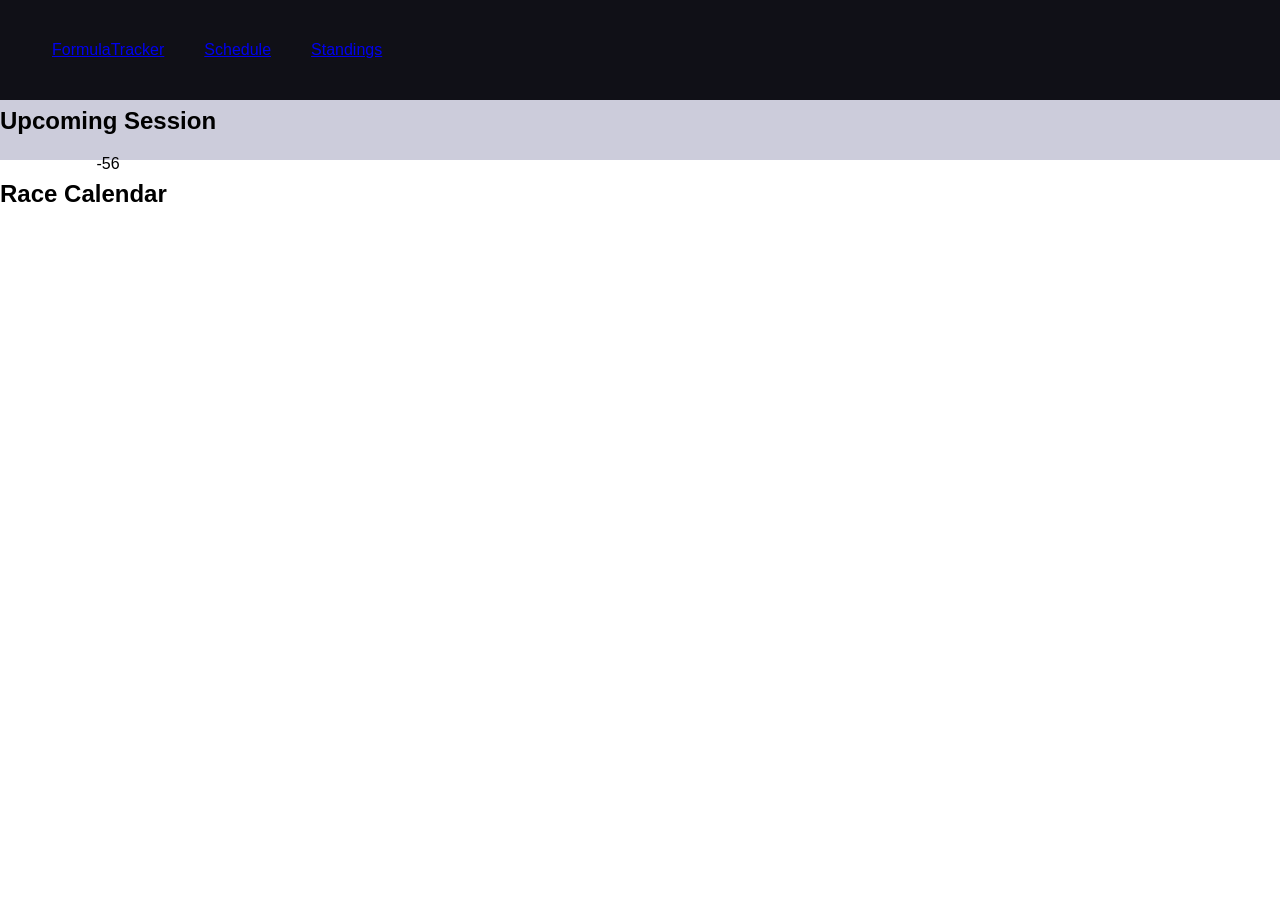
==== index.html @ 2da21b91 "mega commit" ====
<!DOCTYPE html>
<html lang="sv">
<head>
    <meta charset="UTF-8">
    <meta name="viewport" content="width=device-width, initial-scale=1.0">
    <link rel="stylesheet" href="style.css">
    <title>FormulaTracker</title>
</head>
<body>
    <header class="header">
        <nav class="nav">
            <a class="logo" href="index.html">FormulaTracker</a>
        

            <a class="nav-link" href="schedule.html">Schedule</a>
            <a class="nav-link" href="standings.html">Standings</a>
            

            <div class="nav-spacer"></div>
        </nav>
    </header>

    <section class="upcoming-bar">
        <div class="session-info">
            <h2>Upcoming Session</h2>
            <p id="session-name"></p>
            <div class="clock" id="clock1">
                <div data-value="days"</div>
                <div data-value="hours"></div>
                <div data-value="minutes"></div>
                <div data-value="seconds"></div>
            </div>
        </div>
    </section>

    <main>
        <section id="calendar" class="calendar">
            <h2>Race Calendar</h2>
            <div id="calendar-container" class="calendar-container">
               
            </div>
    </main>


    <script src="script/countdown.js"> </script>
    <script src="script/script.js"> </script>
    <script src="script/calendar.js"> </script>
</body>
</html>
---- style.css ----
body{
    margin: 0;
    background: var(--background);
    color: var(--text-color);
    font-family: 'Arial', sans-serif;
}

.header{
    background: #101017;
    height: 60px;
    padding: 20px;
    text-align: center;
}

.nav{
    height: 100%;
    display : flex;
    align-items: center;
    gap: 40px;
    padding: 0 32px;
}

.upcoming-bar{
    background: #ccccdb;
    height: 60px;

    display: flex;
    align-items: center;
}

.clock{
   text-align: center;
   align-items: center;
}
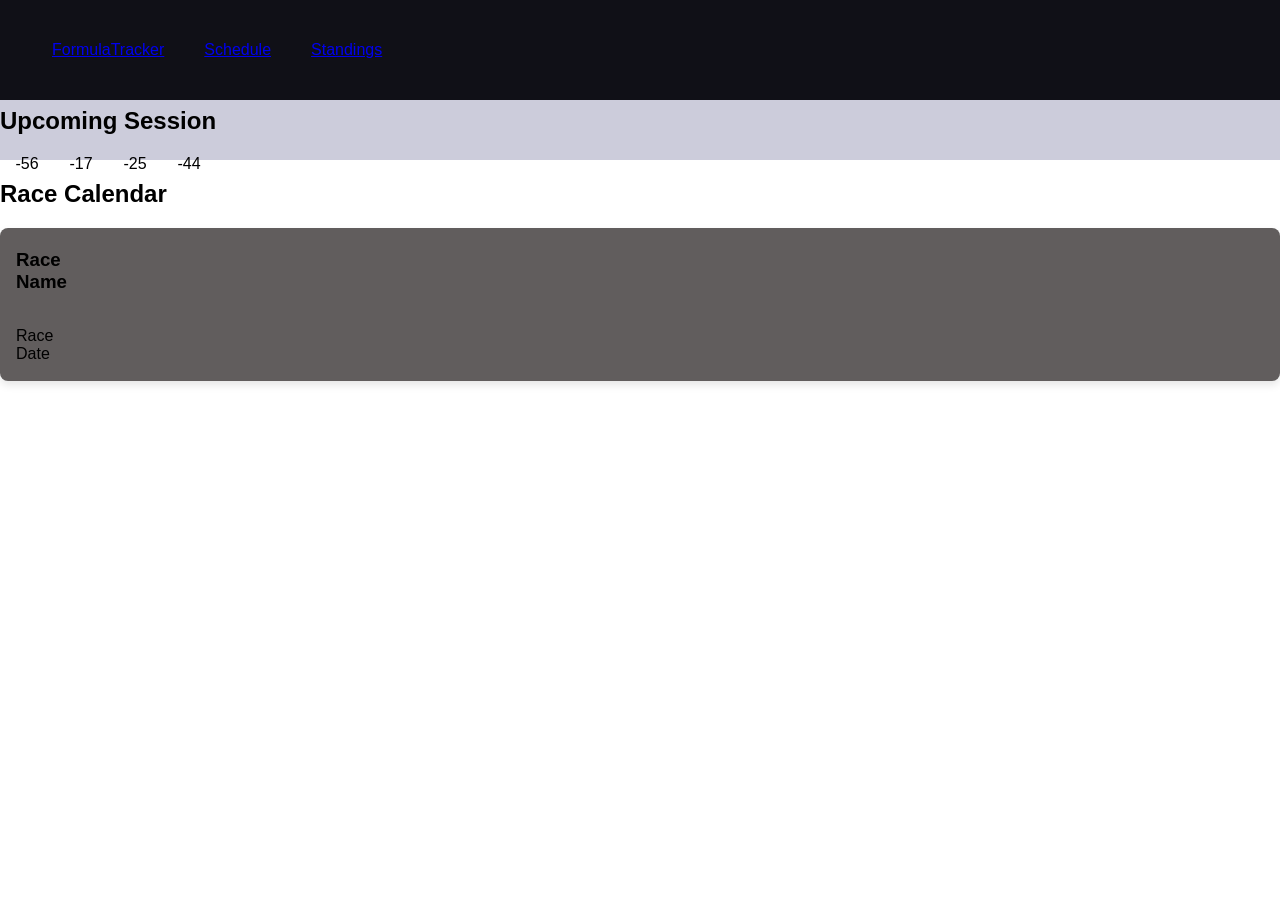
==== commit b5a5a6b8: "CSS changes -Cards -Fixed layout" ====
--- a/index.html
+++ b/index.html
@@ -22,13 +22,13 @@
 
     <section class="upcoming-bar">
         <div class="session-info">
-            <h2>Upcoming Session</h2>
+            <h1>Upcoming Session</h1>
             <p id="session-name"></p>
             <div class="clock" id="clock1">
-                <div data-value="days"</div>
-                <div data-value="hours"></div>
-                <div data-value="minutes"></div>
-                <div data-value="seconds"></div>
+                <div data-value="days"> </div>
+                <div data-value="hours"> </div>
+                <div data-value="minutes"> </div>
+                <div data-value="seconds"> </div>
             </div>
         </div>
     </section>
@@ -36,9 +36,13 @@
     <main>
         <section id="calendar" class="calendar">
             <h2>Race Calendar</h2>
-            <div id="calendar-container" class="calendar-container">
-               
+            <div id="calendar-card" class="calendar-card">
+                <div class="calendar-container">
+                    <h3 id="race-name">Race Name</h3>
+                    <p id="race-date">Race Date</p>
+                </div>
             </div>
+        </section>
     </main>
 
 
--- a/style.css
+++ b/style.css
@@ -26,9 +26,32 @@
 
     display: flex;
     align-items: center;
+
+
 }
 
 .clock{
    text-align: center;
-   align-items: center;
+
+   display: flex;
+   justify-content: space-around;
+   flex-direction: row;
+
+   flex: grow;
+}
+
+.calendar-card{
+    box-shadow: 0 4px 8px rgba(0, 0, 0, 0.1);
+    border-radius: 8px;
+
+    background: #615d5d;
+}
+
+.calendar-container{
+     width: 20px;
+    display: flex;
+    flex-direction: column;
+    padding: 2px 16px;
+
+   
 }
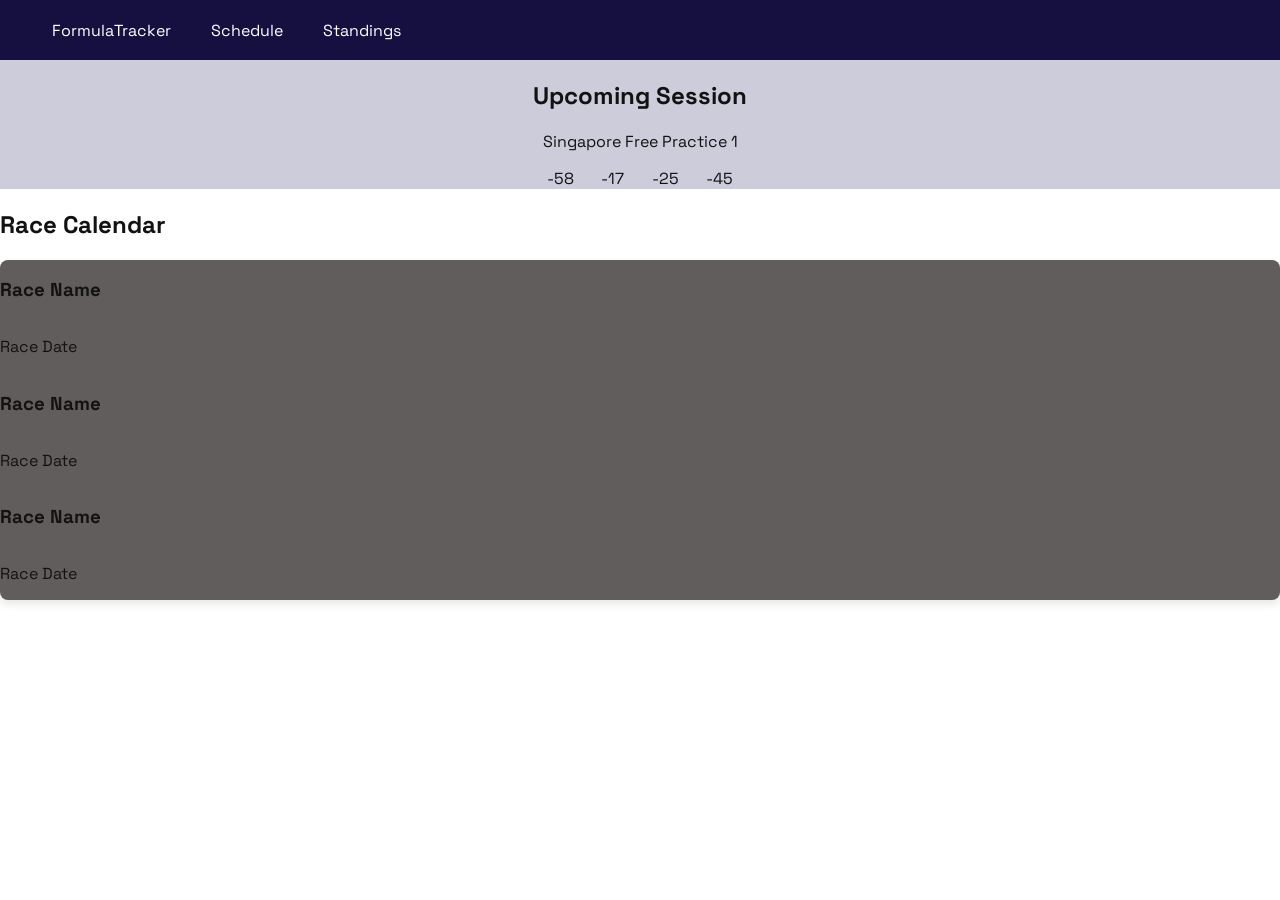
==== commit 31312506: "Changed layout" ====
--- a/index.html
+++ b/index.html
@@ -1,19 +1,22 @@
 <!DOCTYPE html>
-<html lang="sv">
+<html lang="en">
 <head>
     <meta charset="UTF-8">
     <meta name="viewport" content="width=device-width, initial-scale=1.0">
     <link rel="stylesheet" href="style.css">
+    <link rel="preconnect" href="https://fonts.googleapis.com">
+    <link rel="preconnect" href="https://fonts.gstatic.com" crossorigin>
+    <link href="https://fonts.googleapis.com/css2?family=Space+Grotesk:wght@300..700&display=swap" rel="stylesheet">
     <title>FormulaTracker</title>
 </head>
 <body>
     <header class="header">
         <nav class="nav">
-            <a class="logo" href="index.html">FormulaTracker</a>
+            <a id="logo" href="index.html">FormulaTracker</a>
         
 
-            <a class="nav-link" href="schedule.html">Schedule</a>
-            <a class="nav-link" href="standings.html">Standings</a>
+            <a id="nav-link" href="schedule.html">Schedule</a>
+            <a id="nav-link" href="standings.html">Standings</a>
             
 
             <div class="nav-spacer"></div>
@@ -23,7 +26,7 @@
     <section class="upcoming-bar">
         <div class="session-info">
             <h1>Upcoming Session</h1>
-            <p id="session-name"></p>
+            <p id="session-name"> Singapore Free Practice 1</p>
             <div class="clock" id="clock1">
                 <div data-value="days"> </div>
                 <div data-value="hours"> </div>
@@ -41,6 +44,14 @@
                     <h3 id="race-name">Race Name</h3>
                     <p id="race-date">Race Date</p>
                 </div>
+                  <div class="calendar-container">
+                    <h3 id="race-name">Race Name</h3>
+                    <p id="race-date">Race Date</p>
+                </div>
+                  <div class="calendar-container">
+                    <h3 id="race-name">Race Name</h3>
+                    <p id="race-date">Race Date</p>
+                </div>
             </div>
         </section>
     </main>
--- a/style.css
+++ b/style.css
@@ -1,33 +1,53 @@
+* {
+  box-sizing: border-box;
+  color: #131212;
+    font-family: 'Space Grotesk', sans-serif;
+    text-decoration: none;
+}
 body{
     margin: 0;
     background: var(--background);
-    color: var(--text-color);
-    font-family: 'Arial', sans-serif;
 }
 
 .header{
-    background: #101017;
+    background: #151040;
     height: 60px;
     padding: 20px;
     text-align: center;
 }
 
+
 .nav{
     height: 100%;
     display : flex;
     align-items: center;
+    justify-content: flex-start;
     gap: 40px;
     padding: 0 32px;
+}
+#logo{
+   color: white;
+
+   display: flex;
+  justify-content: space-between;
+}
+#nav-link{
+    color: white;
 }
 
 .upcoming-bar{
     background: #ccccdb;
-    height: 60px;
+    height: 100%;
 
     display: flex;
     align-items: center;
+    flex-direction: column;
+    text-align: center;
+}
 
-
+#session-name{
+   flex: display;
+   align-items: flex-start;
 }
 
 .clock{
@@ -36,11 +56,10 @@
    display: flex;
    justify-content: space-around;
    flex-direction: row;
-
    flex: grow;
 }
 
-.calendar-card{
+#calendar-card{
     box-shadow: 0 4px 8px rgba(0, 0, 0, 0.1);
     border-radius: 8px;
 
@@ -48,10 +67,6 @@
 }
 
 .calendar-container{
-     width: 20px;
     display: flex;
     flex-direction: column;
-    padding: 2px 16px;
-
-   
 }
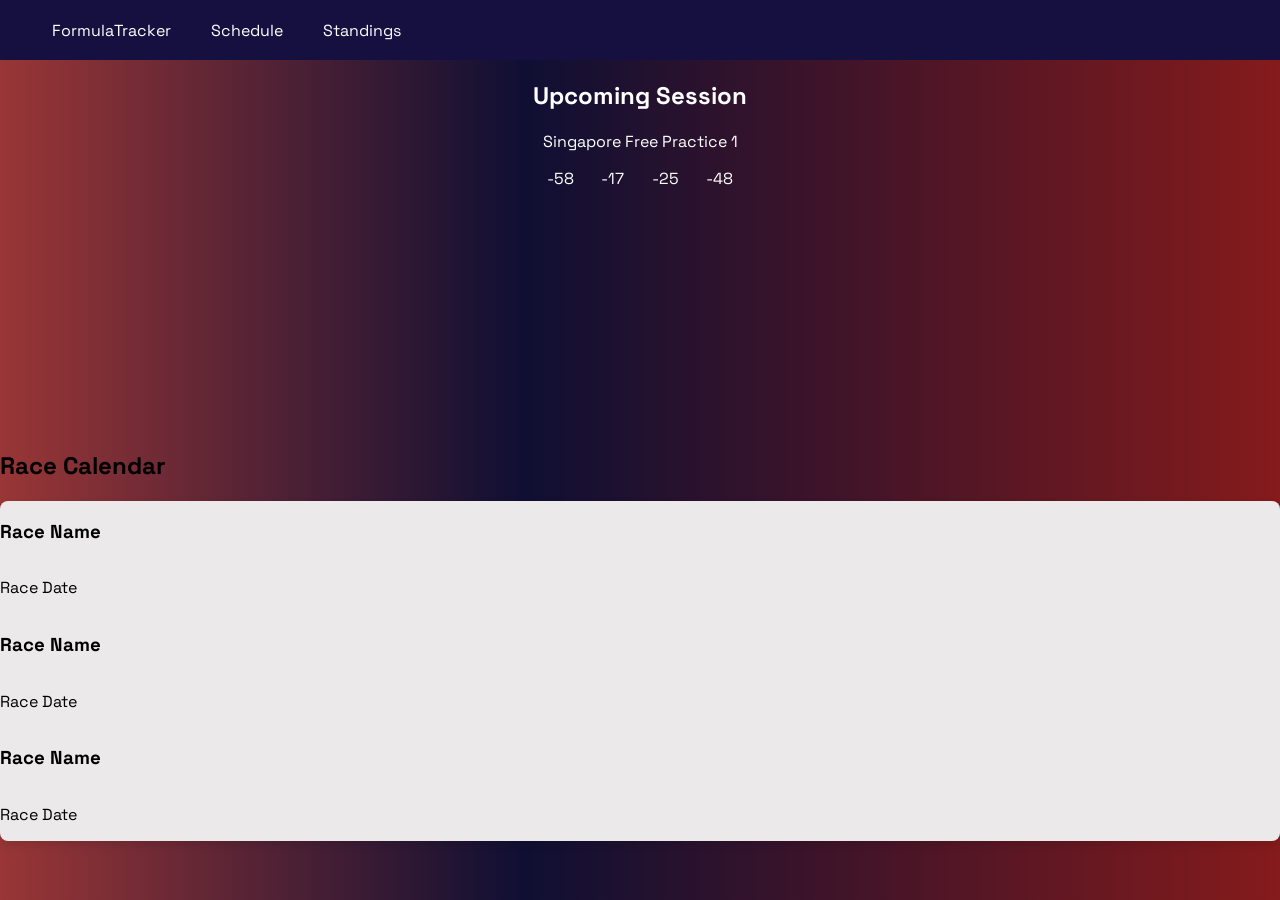
==== commit a9623b3f: "Added new bg" ====
--- a/index.html
+++ b/index.html
@@ -24,8 +24,11 @@
     </header>
 
     <section class="upcoming-bar">
-        <div class="session-info">
-            <h1>Upcoming Session</h1>
+        <video autoplay muted loop id="bg-video">
+            <source src="video/bgvideo.mp4" type="video/mp4">
+        </video>
+        <div id="session-info">
+            <h1 id="session-title">Upcoming Session</h1>
             <p id="session-name"> Singapore Free Practice 1</p>
             <div class="clock" id="clock1">
                 <div data-value="days"> </div>
--- a/style.css
+++ b/style.css
@@ -1,12 +1,13 @@
 * {
-  box-sizing: border-box;
-  color: #131212;
+    box-sizing: border-box;
     font-family: 'Space Grotesk', sans-serif;
     text-decoration: none;
+    
 }
 body{
     margin: 0;
-    background: var(--background);
+  background: #993636;
+background: linear-gradient(90deg, rgba(153, 54, 54, 1) 0%, rgba(15, 15, 51, 1) 41%, rgba(133, 27, 27, 1) 100%);
 }
 
 .header{
@@ -36,18 +37,41 @@
 }
 
 .upcoming-bar{
-    background: #ccccdb;
+    position: relative;
     height: 100%;
+    min-height: 370px;
 
     display: flex;
     align-items: center;
     flex-direction: column;
     text-align: center;
+
+    margin: 0px;
+    padding:0%;
+
+    border:#993636;
+    border-width:100px;
+
+    overflow: hidden;
+}
+
+#bg-video{
+    position: absolute;
+    left: 0;
+    width: 100%;
+    height: 40%;
+    object-fit: cover;
+    z-index: -1;
+}
+
+#session-title{
+    color: white;
 }
 
 #session-name{
    flex: display;
    align-items: flex-start;
+   color: white;
 }
 
 .clock{
@@ -57,13 +81,15 @@
    justify-content: space-around;
    flex-direction: row;
    flex: grow;
+
+   color: white;
 }
 
 #calendar-card{
     box-shadow: 0 4px 8px rgba(0, 0, 0, 0.1);
     border-radius: 8px;
 
-    background: #615d5d;
+    background: #ebe9e9;
 }
 
 .calendar-container{
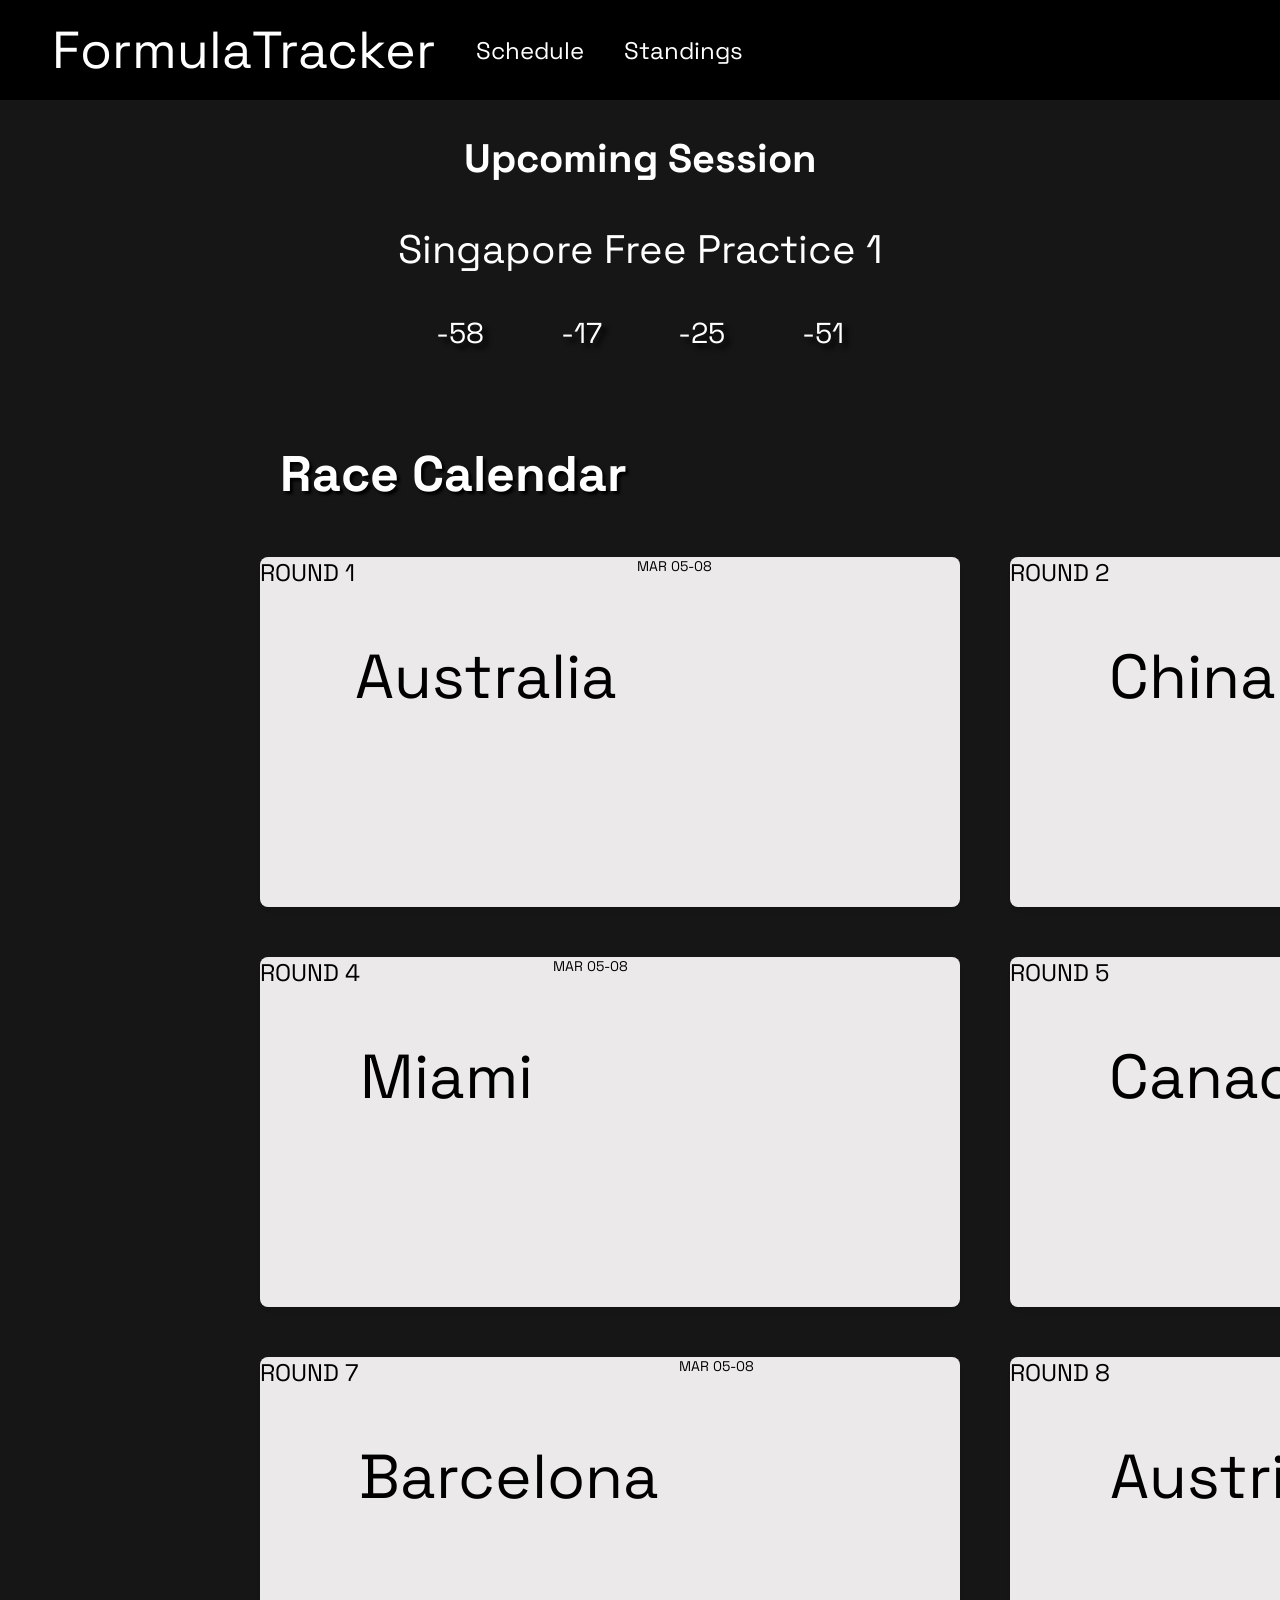
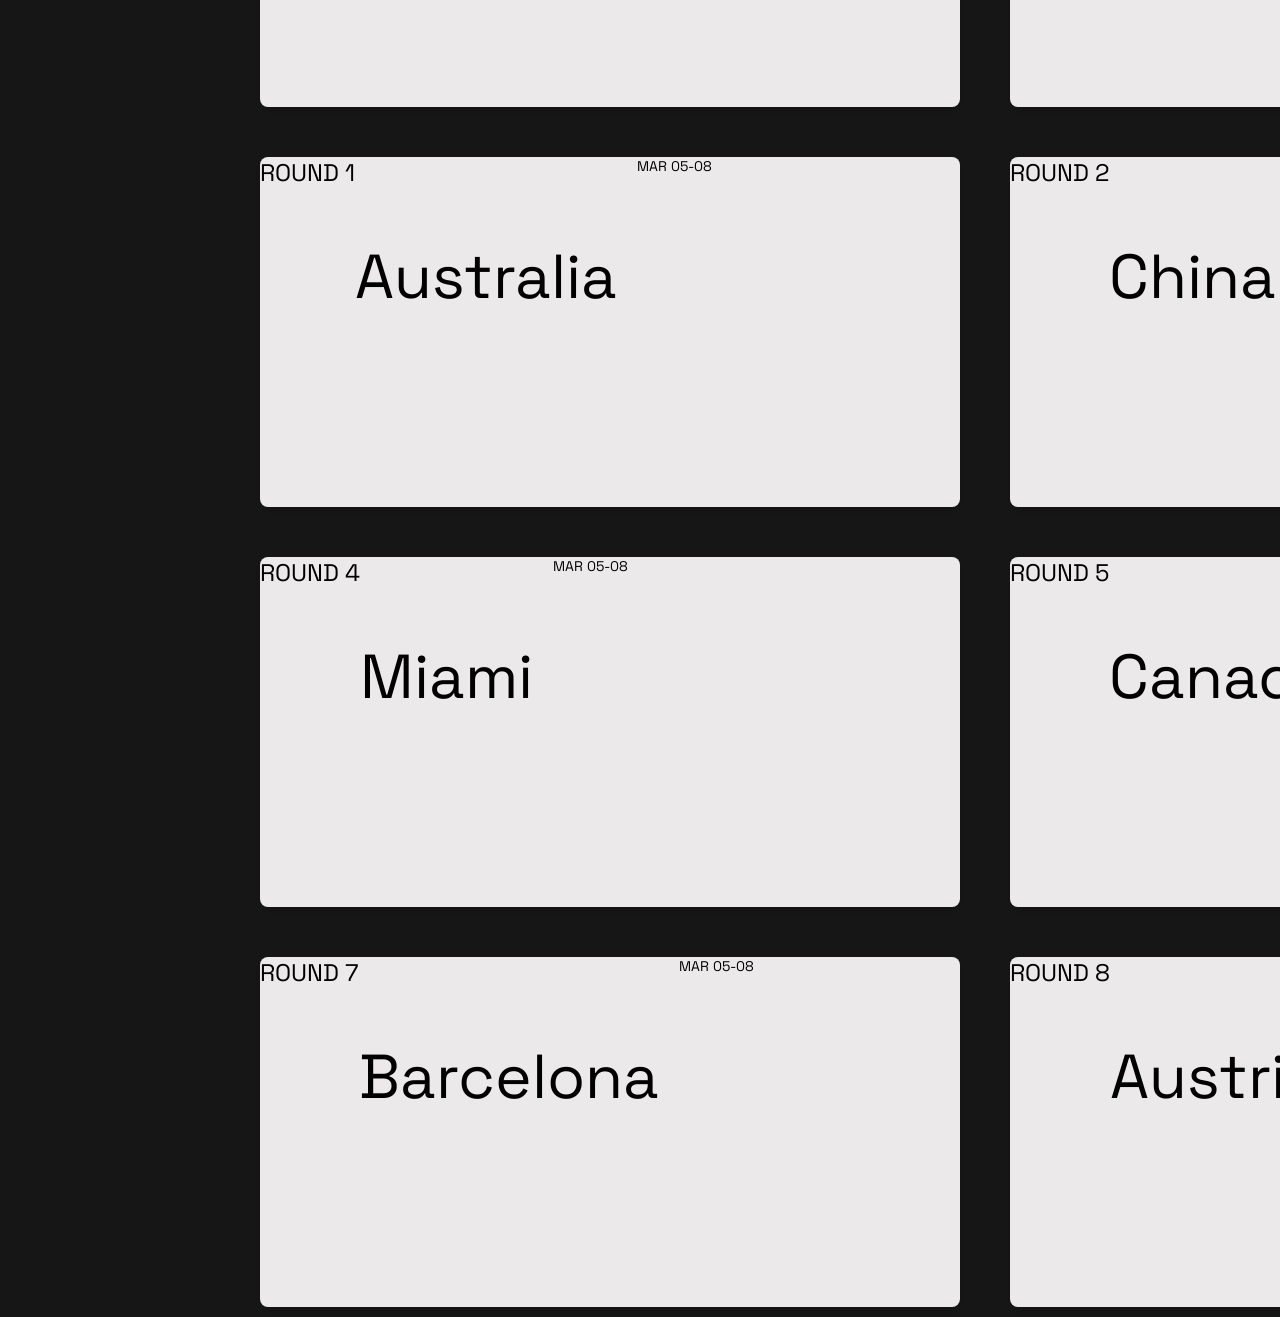
==== commit 0f2c5c46: "Added race cards" ====
--- a/index.html
+++ b/index.html
@@ -42,18 +42,96 @@
     <main>
         <section id="calendar" class="calendar">
             <h2>Race Calendar</h2>
-            <div id="calendar-card" class="calendar-card">
-                <div class="calendar-container">
-                    <h3 id="race-name">Race Name</h3>
-                    <p id="race-date">Race Date</p>
+            <div id="calendar-container" class="calendar-container">
+                <div class="card">
+                    <span id="round">ROUND 1</span>
+                    <p id="location"> Australia </p>
+                    <span id="race-date">MAR 05-08</span>
                 </div>
-                  <div class="calendar-container">
-                    <h3 id="race-name">Race Name</h3>
-                    <p id="race-date">Race Date</p>
+                <div class="card">
+                    <span id="round">ROUND 2</span>
+                    <p id="location"> China </p>
+                    <span id="race-date">MAR 05-08</span>
                 </div>
-                  <div class="calendar-container">
-                    <h3 id="race-name">Race Name</h3>
-                    <p id="race-date">Race Date</p>
+                <div class="card">
+                    <span id="round">ROUND 3</span>
+                    <p id="location"> Japan </p>
+                    <span id="race-date">MAR 05-08</span>
+                </div>
+                <div class="card">
+                    <span id="round">ROUND 4</span>
+                    <p id="location"> Miami </p>
+                    <span id="race-date">MAR 05-08</span>
+                </div>
+                <div class="card">
+                    <span id="round">ROUND 5</span>
+                    <p id="location"> Canada </p>
+                    <span id="race-date">MAR 05-08</span>
+                </div>
+                <div class="card">
+                    <span id="round">ROUND 6</span>
+                    <p id="location"> Monaco </p>
+                    <span id="race-date">MAR 05-08</span>
+                </div>
+                <div class="card">
+                    <span id="round">ROUND 7</span>
+                    <p id="location"> Barcelona </p>
+                    <span id="race-date">MAR 05-08</span>
+                </div>
+                <div class="card">
+                    <span id="round">ROUND 8</span>
+                    <p id="location"> Austria </p>
+                    <span id="race-date">MAR 05-08</span>
+                </div>
+                <div class="card">
+                    <span id="round">ROUND 9</span>
+                    <p id="location"> Great Britain </p>
+                    <span id="race-date">MAR 05-08</span>
+                </div>
+                <div class="card">
+                    <span id="round">ROUND 1</span>
+                    <p id="location"> Australia </p>
+                    <span id="race-date">MAR 05-08</span>
+                </div>
+                <div class="card">
+                    <span id="round">ROUND 2</span>
+                    <p id="location"> China </p>
+                    <span id="race-date">MAR 05-08</span>
+                </div>
+                <div class="card">
+                    <span id="round">ROUND 3</span>
+                    <p id="location"> Japan </p>
+                    <span id="race-date">MAR 05-08</span>
+                </div>
+                <div class="card">
+                    <span id="round">ROUND 4</span>
+                    <p id="location"> Miami </p>
+                    <span id="race-date">MAR 05-08</span>
+                </div>
+                <div class="card">
+                    <span id="round">ROUND 5</span>
+                    <p id="location"> Canada </p>
+                    <span id="race-date">MAR 05-08</span>
+                </div>
+                <div class="card">
+                    <span id="round">ROUND 6</span>
+                    <p id="location"> Monaco </p>
+                    <span id="race-date">MAR 05-08</span>
+                </div>
+                <div class="card">
+                    <span id="round">ROUND 7</span>
+                    <p id="location"> Barcelona </p>
+                    <span id="race-date">MAR 05-08</span>
+                </div>
+                <div class="card">
+                    <span id="round">ROUND 8</span>
+                    <p id="location"> Austria </p>
+                    <span id="race-date">MAR 05-08</span>
+                </div>
+                <div class="card">
+                    <span id="round">ROUND 24</span>
+                    <p id="location"> Great Britain </p>
+                    <span id="race-date">MAR 05-08</span>
                 </div>
             </div>
         </section>
--- a/style.css
+++ b/style.css
@@ -1,22 +1,24 @@
 * {
     box-sizing: border-box;
     font-family: 'Space Grotesk', sans-serif;
+    font-size: larger;
     text-decoration: none;
-    
+     border-color: #3a3939;
+    border: 8px;
 }
+
 body{
     margin: 0;
-  background: #993636;
-background: linear-gradient(90deg, rgba(153, 54, 54, 1) 0%, rgba(15, 15, 51, 1) 41%, rgba(133, 27, 27, 1) 100%);
+  background: #0e0d0df5;
+
 }
 
 .header{
-    background: #151040;
-    height: 60px;
+    background: #000000;
+    height: 100px;
     padding: 20px;
     text-align: center;
 }
-
 
 .nav{
     height: 100%;
@@ -26,20 +28,25 @@
     gap: 40px;
     padding: 0 32px;
 }
+
 #logo{
    color: white;
-
    display: flex;
   justify-content: space-between;
+   text-shadow: 5px 5px 5px #000000;
+   font-size: 52px;
 }
+
 #nav-link{
     color: white;
+    text-shadow: 5px 5px 5px #000000;
+    font-size: 24px;
 }
 
 .upcoming-bar{
     position: relative;
-    height: 100%;
-    min-height: 370px;
+    height: 300px;
+    min-height: 0px;
 
     display: flex;
     align-items: center;
@@ -57,9 +64,12 @@
 
 #bg-video{
     position: absolute;
+    top: 0;
     left: 0;
+
     width: 100%;
-    height: 40%;
+    height: 85%;
+
     object-fit: cover;
     z-index: -1;
 }
@@ -76,23 +86,74 @@
 
 .clock{
    text-align: center;
-
+   font-size: 24px;
+    margin-top: 30px;
    display: flex;
    justify-content: space-around;
    flex-direction: row;
-   flex: grow;
+   
 
    color: white;
+    text-shadow: 5px 5px 5px #000000;
 }
 
-#calendar-card{
-    box-shadow: 0 4px 8px rgba(0, 0, 0, 0.1);
-    border-radius: 8px;
+#calendar-container{
+    display: grid;
+    grid-template-columns: repeat(3, 1fr);
+    overflow-y: auto;
+   padding: 10px;
+  margin-left: 250px;
+
+    gap: 50px;
+   
+
+}
+
+.card {
+    display: flex;
+    box-shadow: 0 4px 3px rgba(0, 0, 0, 0.1);
+    border-radius: 8px; 
+    width: 700px;
+    height: 350px;
 
     background: #ebe9e9;
 }
 
-.calendar-container{
-    display: flex;
-    flex-direction: column;
-}+#race-date{
+    display: block;
+    font-size: 14px;       
+    justify-items: center;
+
+}
+
+span{
+    display: block;
+    font-size: 24px;
+}
+
+#location{
+    text-align: center;
+    margin-top: 80px;
+    margin-right: 20px;
+    font-size: 62px;
+}
+
+h2{
+    margin-left: 280px;
+    font-size: 50px;
+    color: white;
+    text-shadow: 3px 3px 3px #000000;
+}
+
+@media (max-width: 900px) {
+    #calendar-container {
+        grid-template-columns: repeat(2, 1fr);
+    }
+}
+
+@media (max-width: 600px) {
+    #calendar-container {
+        grid-template-columns: 1fr;
+    }
+}
+
